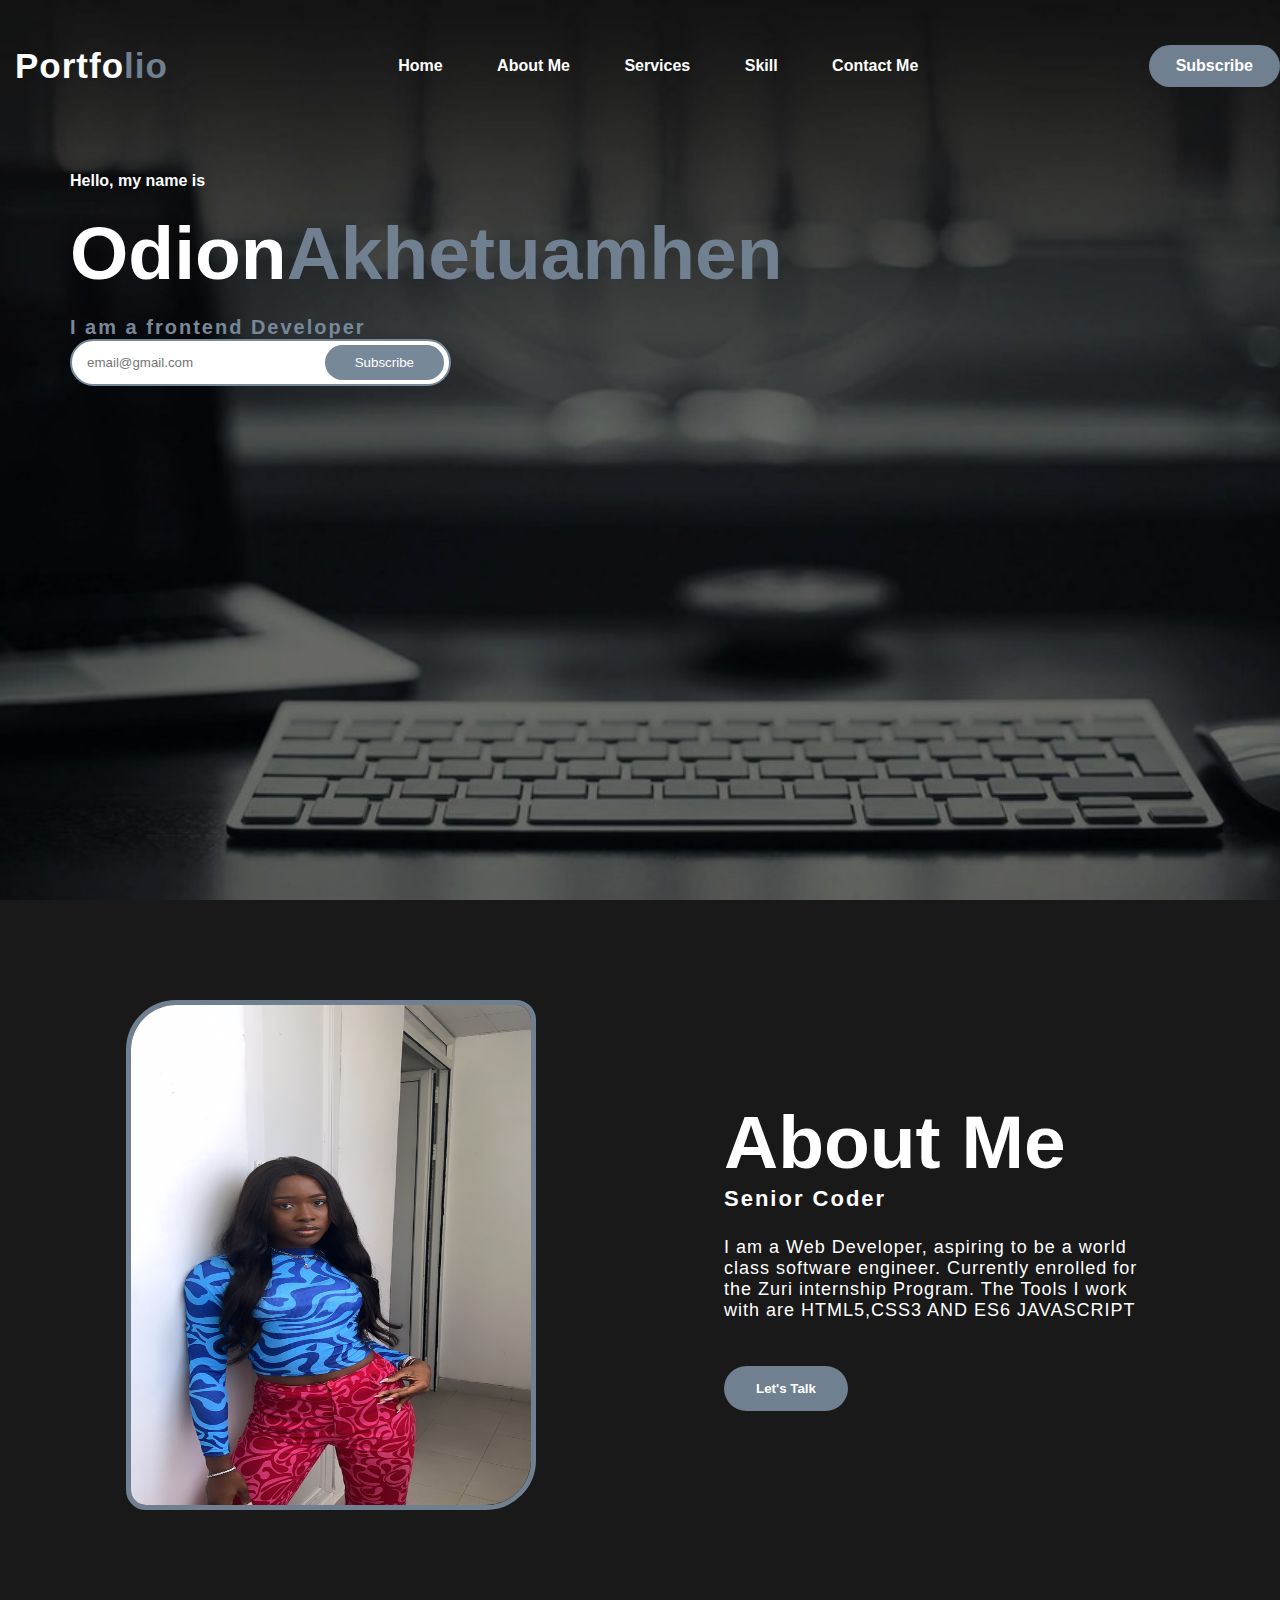
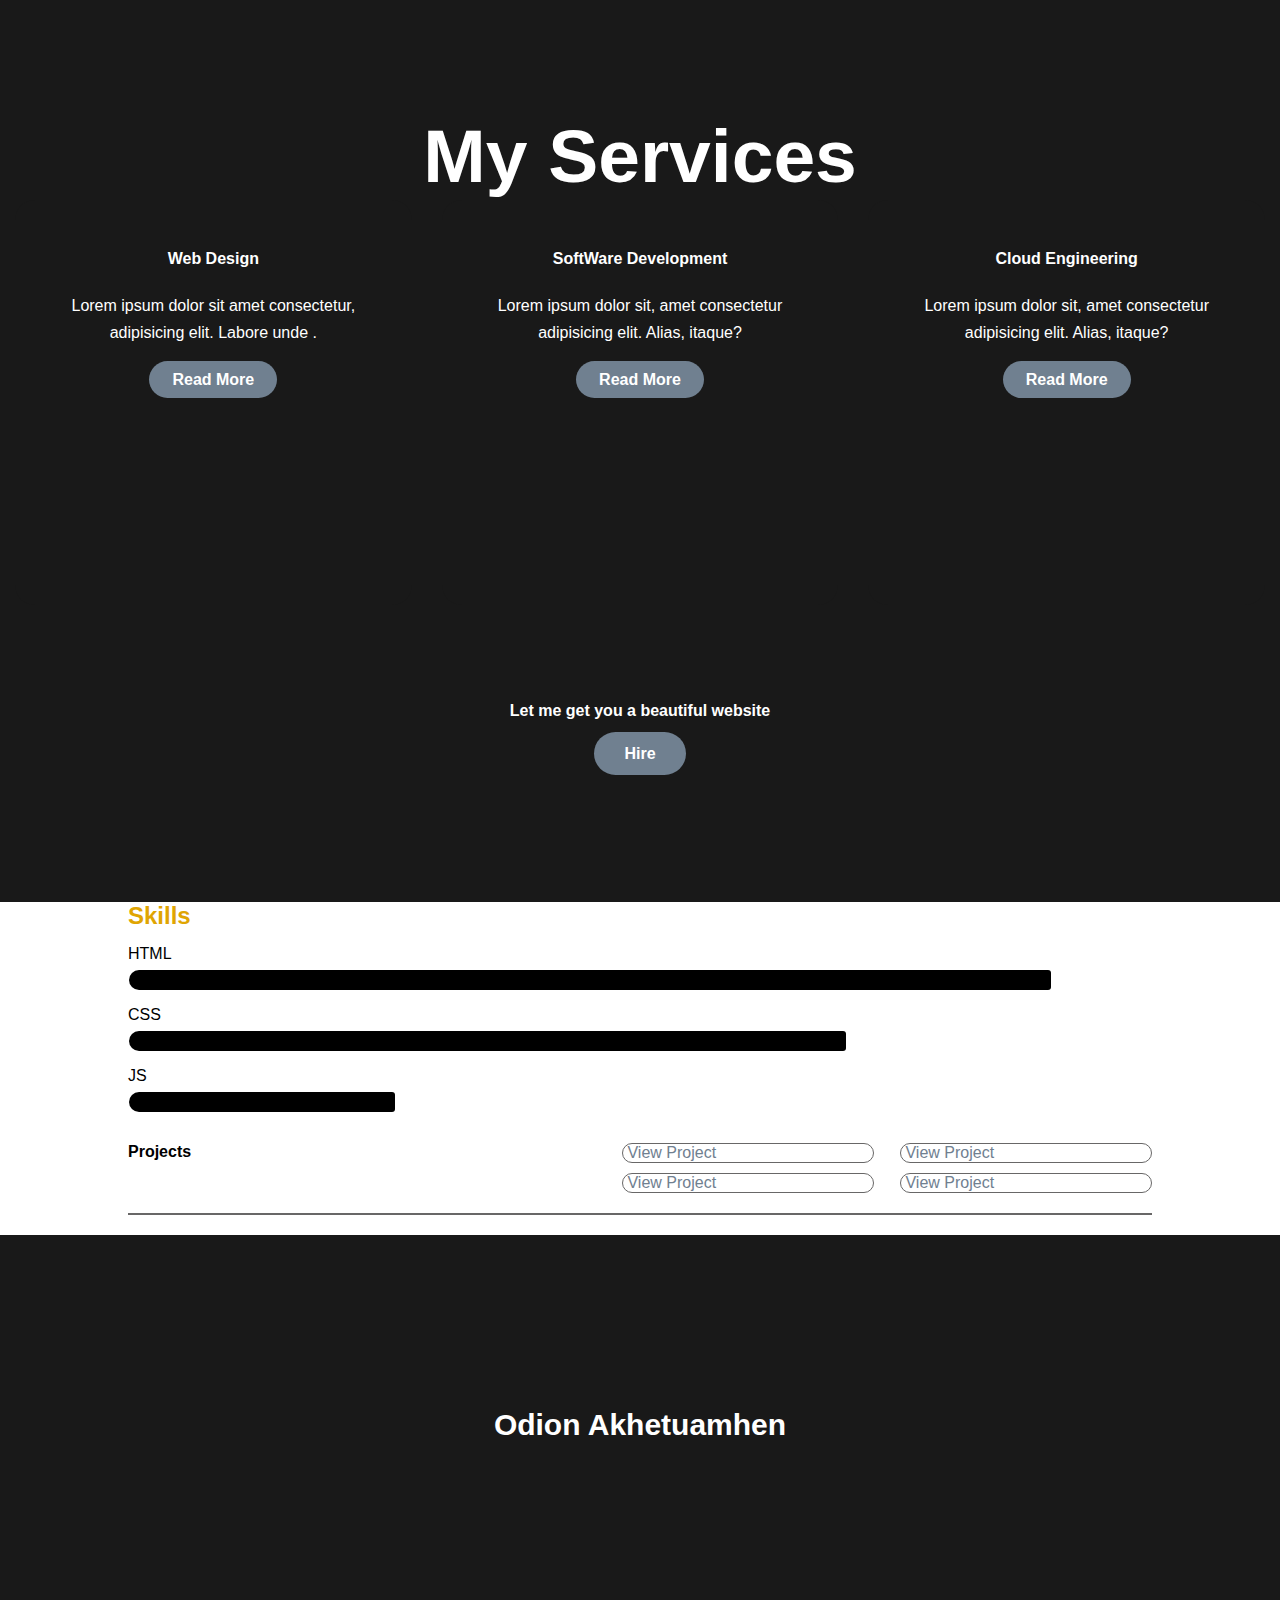
==== index.html @ 4c72f783 "first commit" ====
<!DOCTYPE html>
<html lang="en">
  <head>
    <meta charset="UTF-8" />
    <meta http-equiv="X-UA-Compatible" content="IE=edge" />
    <meta name="viewport" content="width=device-width, initial-scale=1.0" />
    <title>Odions Portfolio</title>
    <link rel="stylesheet" href="style.css" />
    <link
      rel="stylesheet"
      href="https://cdnjs.cloudflare.com/ajax/libs/font-awesome/6.1.1/css/all.min.css"
      integrity="sha512-KfkfwYDsLkIlwQp6LFnl8zNdLGxu9YAA1QvwINks4PhcElQSvqcyVLLD9aMhXd13uQjoXtEKNosOWaZqXgel0g=="
      crossorigin="anonymous"
      referrerpolicy="no-referrer"
    />
  </head>
  <body>
    <div class="hero">
      <nav>
        <h2 class="logo">Portfo<span>lio</span></h2>

        <ul>
          <li><a href="#">Home</a></li>
          <li><a href="#about">About Me</a></li>
          <li><a href="#services">Services</a></li>
          <li><a href="#skills">Skill</a></li>
          <li><a href="contact.html">Contact Me</a></li>
        </ul>
        <a href="" class="btn">Subscribe</a>
      </nav>
      <header class="Content">
        <h4>Hello, my name is</h4>
        <h1>Odion<span>Akhetuamhen</span></h1>
        <h3 id="fontend">I am a frontend Developer</h3>

        <div class="newsletter">
          <form action="">
            <input type="email" placeholder="email@gmail.com" />
            <input type="button" value="Subscribe" />
          </form>
        </div>
      </header>
    </div>

    <section class="about" id="about">
      <div class="main">
        <img src="./img/1DB75A0C-201B-40F1-A474-F67CE5AC83CB_1_105_c.jpeg" alt="" class="photo" />
        <div class="about-text">
          <h2>About Me</h2>
          <h5>Senior Coder</h5>
          <p>
           I am a Web Developer, aspiring to be a world class software engineer. Currently enrolled for the Zuri internship Program. The Tools I work with are HTML5,CSS3 AND ES6 JAVASCRIPT
          </p>
          <button type="button">Let's Talk</button>
        </div>
      </div>
    </section>
    <section class="services" id="services">
      <div class="title">
        <h2>My Services</h2>
      </div>
      <div class="box">
        <div class="card">
          <i class="fa-solid fa-location-arrow"></i>
          <h5>Web Design</h5>
          <div class="desc">
            <p>
              Lorem ipsum dolor sit amet consectetur, adipisicing elit. Labore
              unde .
            </p>
            <a href="Read More" class="button">Read More</a>
          </div>
        </div>

        <div class="card">
          <i class="fa-solid fa-location-arrow"></i>
          <h5>SoftWare Development</h5>
          <div class="desc">
            <p>
              Lorem ipsum dolor sit, amet consectetur adipisicing elit. Alias,
              itaque?
            </p>
            <a href="Read More" class="button">Read More</a>
          </div>
        </div>

        <div class="card">
          <i class="fa-solid fa-location-arrow"></i>
          <h5>Cloud Engineering</h5>
          <div class="desc">
            <p>
              Lorem ipsum dolor sit, amet consectetur adipisicing elit. Alias,
              itaque?
            </p>
            <a href="Read More" class="button">Read More</a>
          </div>
        </div>
      </div>
    </section>
    <section class="contact-me">
      <p>Let me get you a beautiful website</p>
      <a href="" class="button-two">Hire</a>
    </section>

    
        <section id="skills" class="skills">
          <h4>Skills</h4>
          <p>HTML</p>
          <div class="rating_container">
            <div id="html_rating"></div>
          </div>
          <p>CSS</p>
          <div class="rating_container">
            <div id="css_rating"></div>
          </div>
          <p>JS</p>
          <div class="rating_container">
            <div id="js_rating"></div>
          </div>
        </section>
    

              <section id="projects" class="projects">
          <h4>Projects</h4>
          <div class="projectsBox">
            <div class="row1">
              <div id="one" class="Thumbnail_details">
                <p class="Thumbnail_title"></p>
                <img class="Thumbnail" src="" alt="">
                <a class="stdntsdataButton" href="" target="_blank"><span>View Project</span></a>
              </div>
              <div id="two" class="Thumbnail_details">
                <p class="Thumbnail_title"></p>
                <img class="Thumbnail" src="" alt="">
                <a class="" target="_blank"><span>View Project</span></a>
              </div>
            </div>
            <div class="row2">
              <div id="three" class="Thumbnail_details">
                <p class="Thumbnail_title"></p>
                <img class="Thumbnail" src="" alt="">
                <a class="" href="" target="_blank"><span>View Project</span></a>
              </div>
              <div id="four" class="Thumbnail_details">
                <p class="Thumbnail_title"></p>
                <img class="Thumbnail" src="" alt="">
                <a class="ytubeButton" href="" target="_blank"><span>View Project</span></a>
              </div>
            </div>
          </div>
        </section>
    <footer>
      <p>Odion Akhetuamhen</p>
      <div class="social">
        <a href=""><i class="fa-brands fa-linkedin"></i></a>

        <a href="#">
          <i class="fa-brands fa-twitter"></i>
        </a>

        <a href="#">
          <i class="fa-brands fa-instagram"></i>
        </a>
      </div>
    </footer>
  </body>
</html>
---- style.css ----
html, body {
  height: 100%;
  width: 100%;
}

 @import url('https://fonts.googleapis.com/css2?family=Montserrat:wght@400;500&display=swap');

*{
    padding: 0;
    margin: 0;
    font-family: 'Montserrat', sans-serif;
    text-decoration: none;
    list-style: none;
}


nav {
    display: flex;
    justify-content: space-between;
    align-items: center;
    padding-top:45px;
    padding-left:15px;
    padding-bottom: 15px;

}

nav ul li {
    display: inline;
    padding: 10px 25px;
}

nav ul li a {
    color: white;
    font-weight: bold;
    text-transform: capitalize;
}

.hero {
    height: 100vh;
    width: 100%;
    background-image: url("img/theme.jpeg");
    background-position: center;
    background-size: cover;
}

.logo {
    color: white;
    font-size: 35px;
    cursor: pointer;
    letter-spacing: 1px;

}

span{
    color: slategray;
}


h1 {
    font-size: 75px;
    color: white;
    margin: 20px 0px 20px 0px;
}

span{
    color: slategray;
}

.btn {
    border-radius: 30px;
    background-color: slategray;
    color: white;
    padding: 10px 25px;
    border: 2px solid transparent;
    font-weight: bold;
}

.Content {
    position: absolute;
   margin-top: 70px;
   margin-left: 70px;
    color: white;
}

h3 {
    color: lightslategray;
    font-size: 20px;
    letter-spacing: 2px;
}

.newsletter form {
    width: 380px;
    position:  relative;
}
.newsletter form input:first-child {
    display: inline-block;
    width: 61%;
    padding: 14px 130px 14px 15px;
    border-radius: 30px;
    border: 2px solid lightslategray;
outline: none;
}

.newsletter form input:last-child {
    background-color: lightslategray;
    position: absolute;
    display: inline;
    outline: none;
    padding: 10px 30px;
    border-radius: 30px;
    color: white;
border: none;
top: 6px;
right: 6px;
}


.about {
    width: 100%;
    background-color: #191919;
    padding: 100px 0px;
}


.main {
    color: white;
    width: 1130px;
    margin: 0 auto;
    display: flex;
    width: 95%;
    justify-content: space-around;
    align-items: center;
}
.about-text {
    height: auto; 
     width: 430px; 
}

.about-text p {
    font-size: 18px;
    margin-bottom: 45px;
    letter-spacing: 1px;

}

.about-text h2 {
    font-size: 75px;
}

.about-text h5 {
    letter-spacing: 2px;
    font-size: 22px;
    margin-bottom: 25px;
    text-transform: capitalize;

}

button {
    background-color: slategray;
    border: 2px solid transparent;
    border-radius: 30px;
    padding: 13px 30px;
    font-weight: bold;
    color: white
}
.services { 
  background: #191919;
    width: 100%;
    padding: 100px 0px;
} 

.title h2 {
    color: white;
    font-size: 75px;
    text-align: center;
    margin: 3px auto;
    width: 1130px;

} 

.box {
    display: flex;
    justify-content: center;
    align-items: center;
    height: 400px;
}



.card {
    background-color: #191919;
    height: 365px;
    width: 335px;
    margin: 15px;
    text-align: center;
    border-radius: 20px;
    padding: 20px 35px;
}

.card i {
    font-size: 50px;
    display: block;
    text-align: center;
    color: slategray;
    margin: 25px 0px;
}



h5 {
    color: white;
    font-size: 16px;
    line-height: 27px;
    margin-bottom: 20px;
}

.desc p {
    color: white;
    font-size: 16px;
    line-height: 27px;
    margin-bottom: 25px;
}

.card .button {
    background-color: slategray;
    color: white;
    font-weight: bold;
    border: 1px solid transparent;
    padding: 9px 22px;
    border-radius: 30px;
}

.contact-me {
    width: 100%;
    height: 200px;
background-color: #191919;
margin: 0 auto;
text-align: center;
}

.contact-me p {
    color: white;
    font-weight: 30px;
    font-weight: bold;
    margin-bottom: 25px;
}


.contact-me .button-two {
    background-color: slategray;
    color: white;
    padding: 13px 30px;
    border-radius: 30px;
    font-weight: bold;
}



footer {
    display: flex;
    color: white;
    width: 100%;
    background-color: #191919;
    justify-content: center;
    align-items: center;
    height: 400px;
    flex-direction: column;
}


footer p:first-child {
    font-size: 30px;
    margin-bottom: 20px;
    font-weight: bold;
}
/* footer p:nth-child(2) { */
    /* font-size: 17px; */
    /* width: 500; */
   /* text-align: center; */
   /* list-style: 26px; */
}

.social a {
    width: 45px;
    display: flex;
    height: 45px;
    background-color: black;
    font-size: 20px;
    align-items: center;
    justify-content: center;
    margin: 22px 10px;
    color: white;
    border-radius: 50%;

}
.photo {
/* width: 100%; */
  width: 400px;
  height: 500px;
  border-radius: 50px 20px 50px 20px ;
  border: 5px solid slategray;
}

.projects {
  margin: 0 auto;
  margin-bottom: 20px;
  width: 80%;
  border-bottom: 2px solid rgb(104, 103, 103);
  position: relative;
  display: grid;
  grid-template-columns: 1fr 530px;
  column-gap: 10px;
  padding-bottom: 20px;
}
.projectsBox .row1, .projectsBox .row2 {
  display: flex;
  justify-content: space-between;
}

.projectsBox .row1 {
    margin-bottom: 10px;
  }

.projectsBox .Thumbnail_details {
  border: 1px solid rgb(104, 103, 103);
  border-radius: 10px;
  max-width: 250px;
  flex: 1;
}

.skills {
  margin: 0 auto;
  margin-bottom: 30px;
  width: 80%;
  display: block;
}

.skills h4 {
  color: rgb(224, 165, 2);
  font-size: x-large;
  margin-bottom: 15px;
}

.skills p {
    margin-bottom: 6px;
}

.rating_container {
    width: 100%;
    height: 20px;
    border: 1px solid white;
    border-radius: 20px;
    margin-bottom: 15px;
}

#html_rating {
    width: 90%;
    height: 20px;
    border-top-left-radius: 20px;
    border-bottom-left-radius: 20px;
    border-top-right-radius: 6px;
    border-bottom-right-radius: 6px;
    background-color: black;
}

#css_rating {
    width: 70%;
    height: 20px;
    border-top-left-radius: 20px;
    border-bottom-left-radius: 20px;
    border-top-right-radius: 6px;
    border-bottom-right-radius: 6px;
    background-color: black;

}

#js_rating {
    width: 26%;
    height: 20px;
    border-top-left-radius: 20px;
    border-bottom-left-radius: 20px;
    border-top-right-radius: 6px;
    border-bottom-right-radius: 6px;
    background-color: black;
}
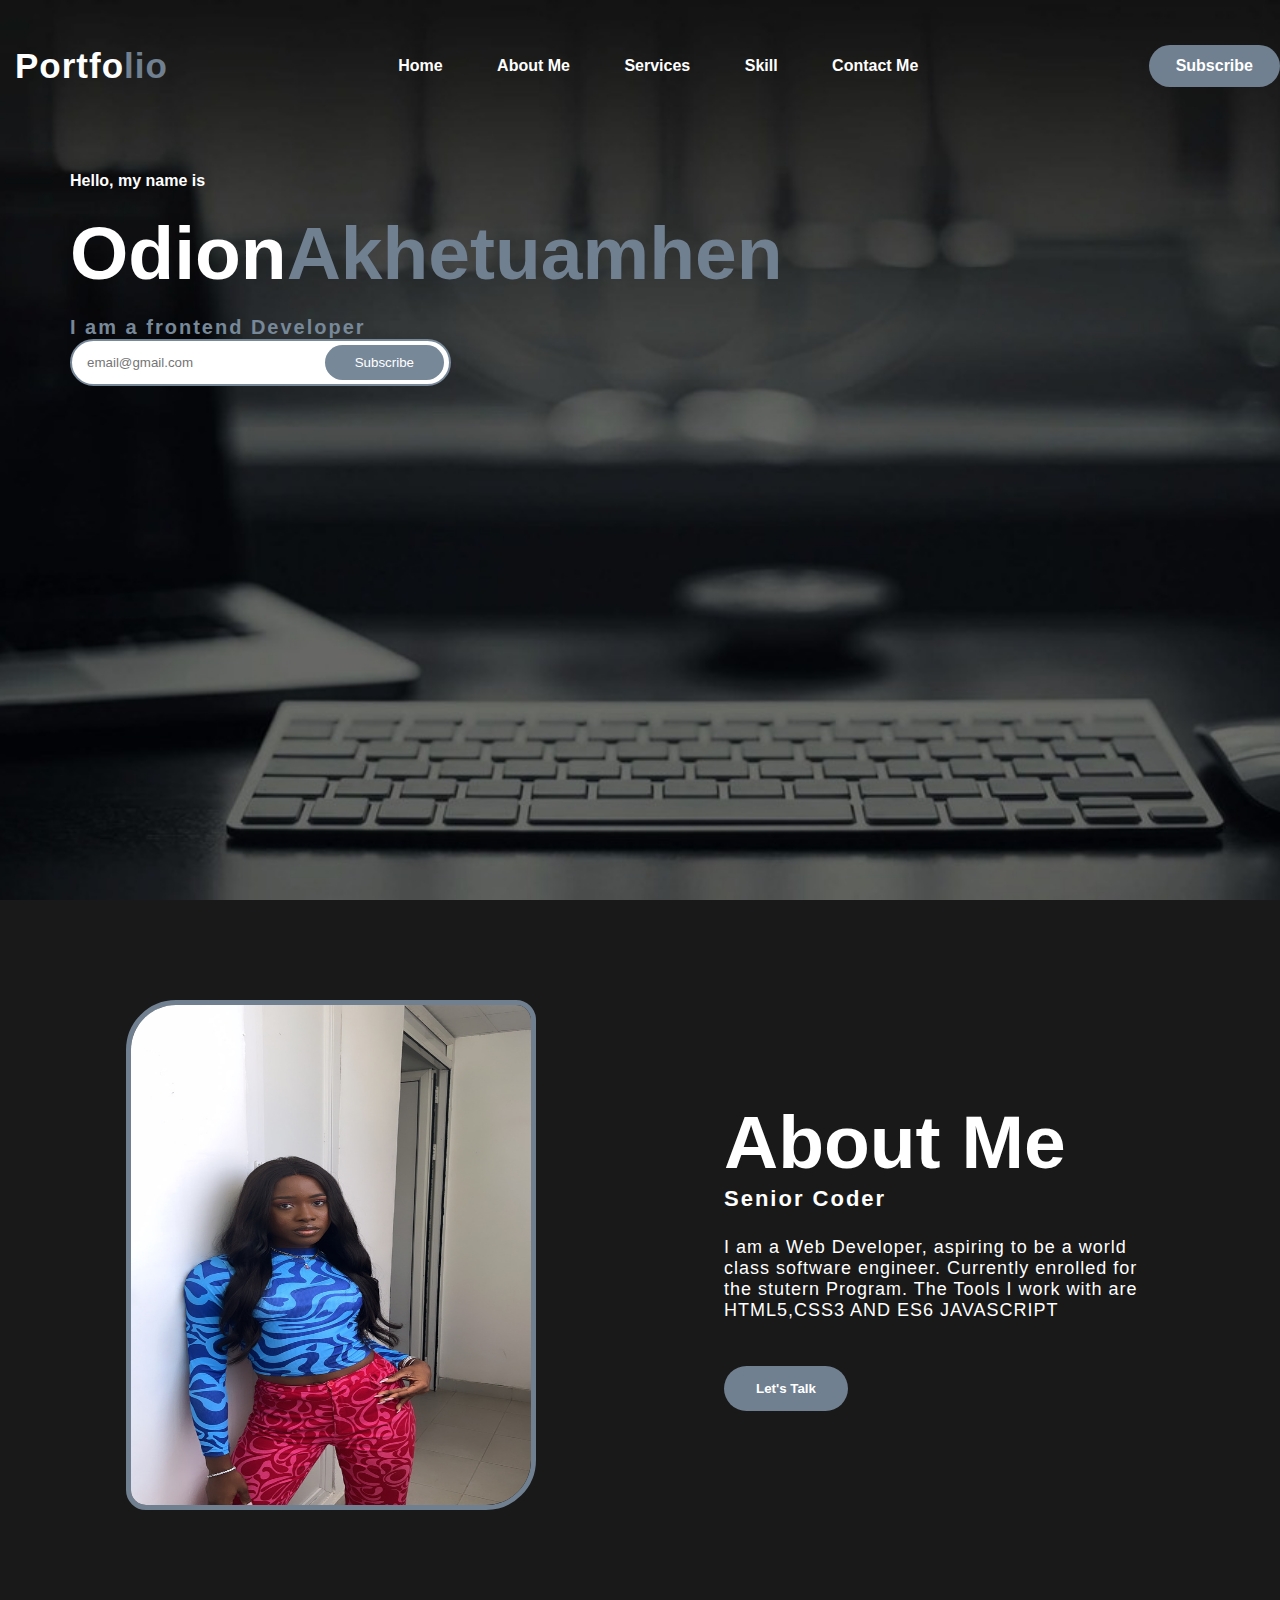
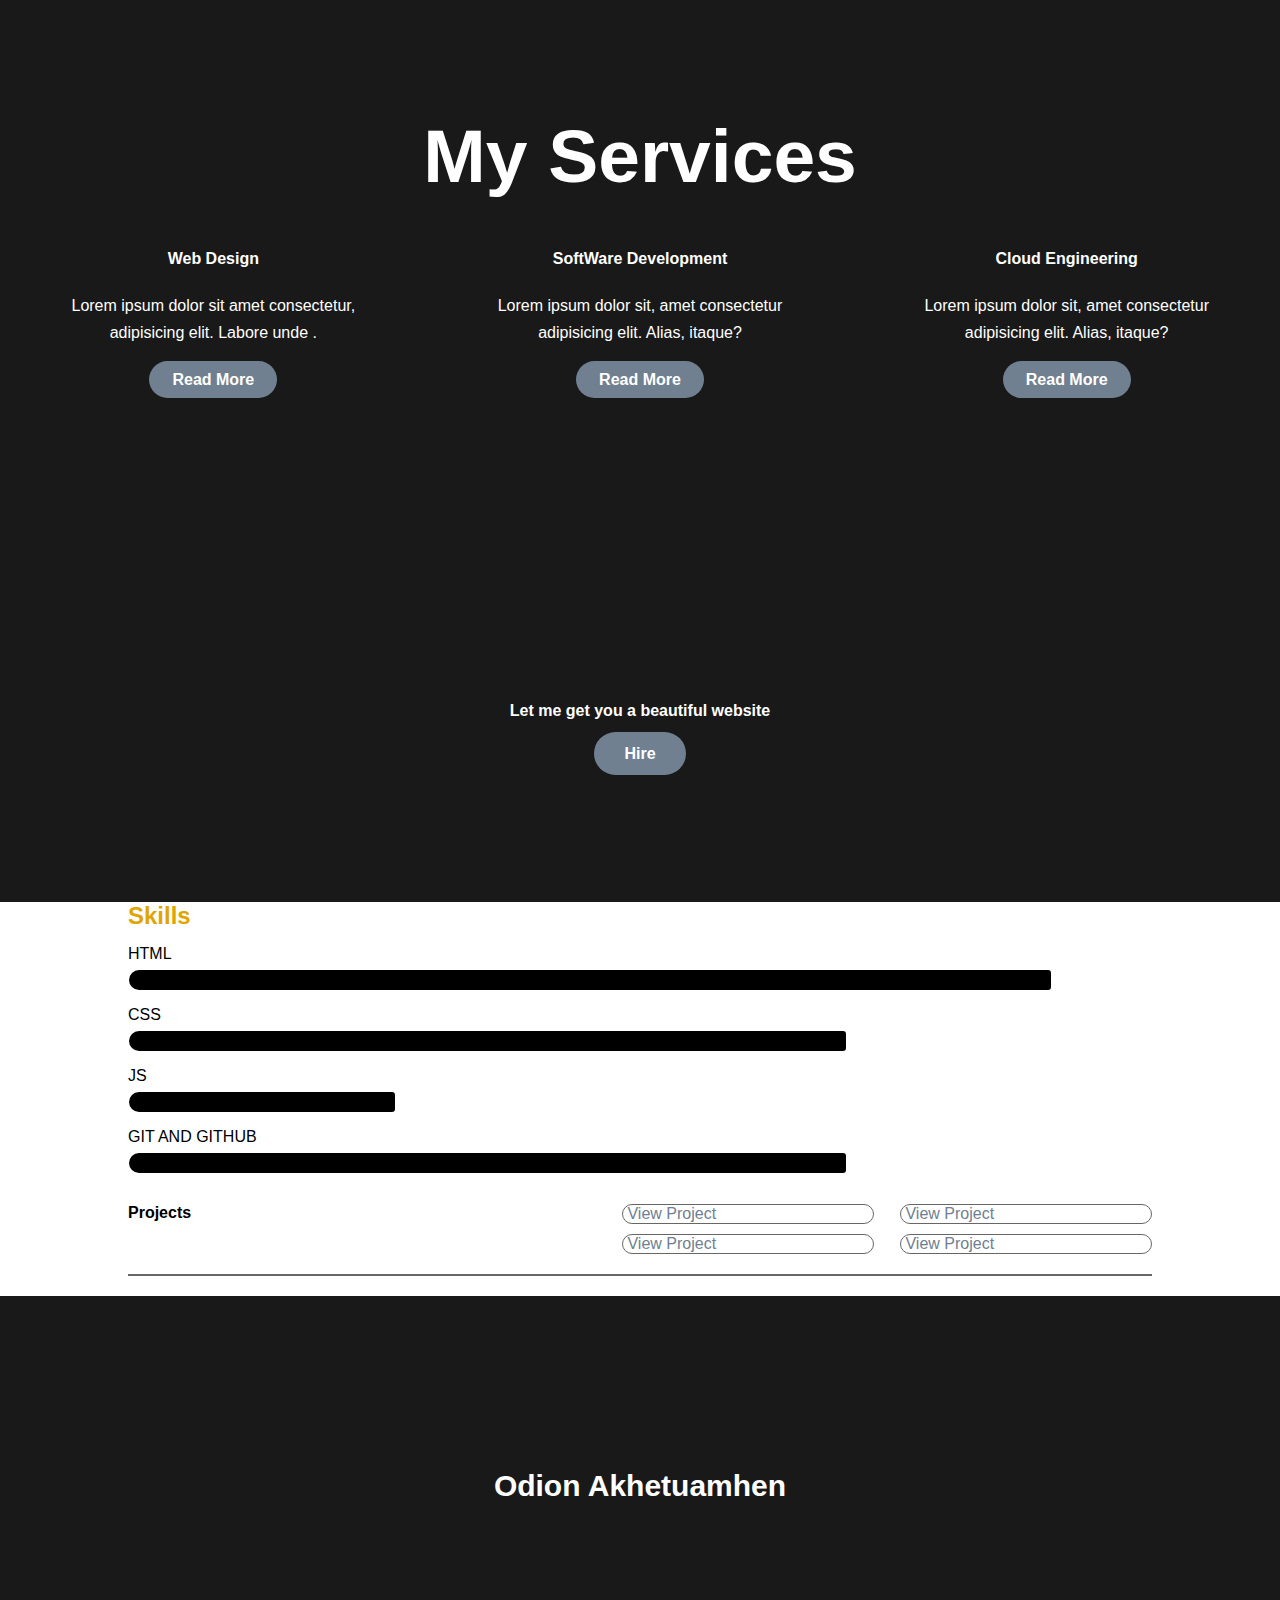
==== commit 12a556f1: "Update index.html" ====
--- a/index.html
+++ b/index.html
@@ -49,7 +49,7 @@
           <h2>About Me</h2>
           <h5>Senior Coder</h5>
           <p>
-           I am a Web Developer, aspiring to be a world class software engineer. Currently enrolled for the Zuri internship Program. The Tools I work with are HTML5,CSS3 AND ES6 JAVASCRIPT
+           I am a Web Developer, aspiring to be a world class software engineer. Currently enrolled for the stutern Program. The Tools I work with are HTML5,CSS3 AND ES6 JAVASCRIPT
           </p>
           <button type="button">Let's Talk</button>
         </div>
@@ -117,6 +117,10 @@
           <div class="rating_container">
             <div id="js_rating"></div>
           </div>
+           <p>GIT AND GITHUB</p>
+           <div class="rating_container">
+            <div id="css_rating"></div>
+          </div>
         </section>
     
 
